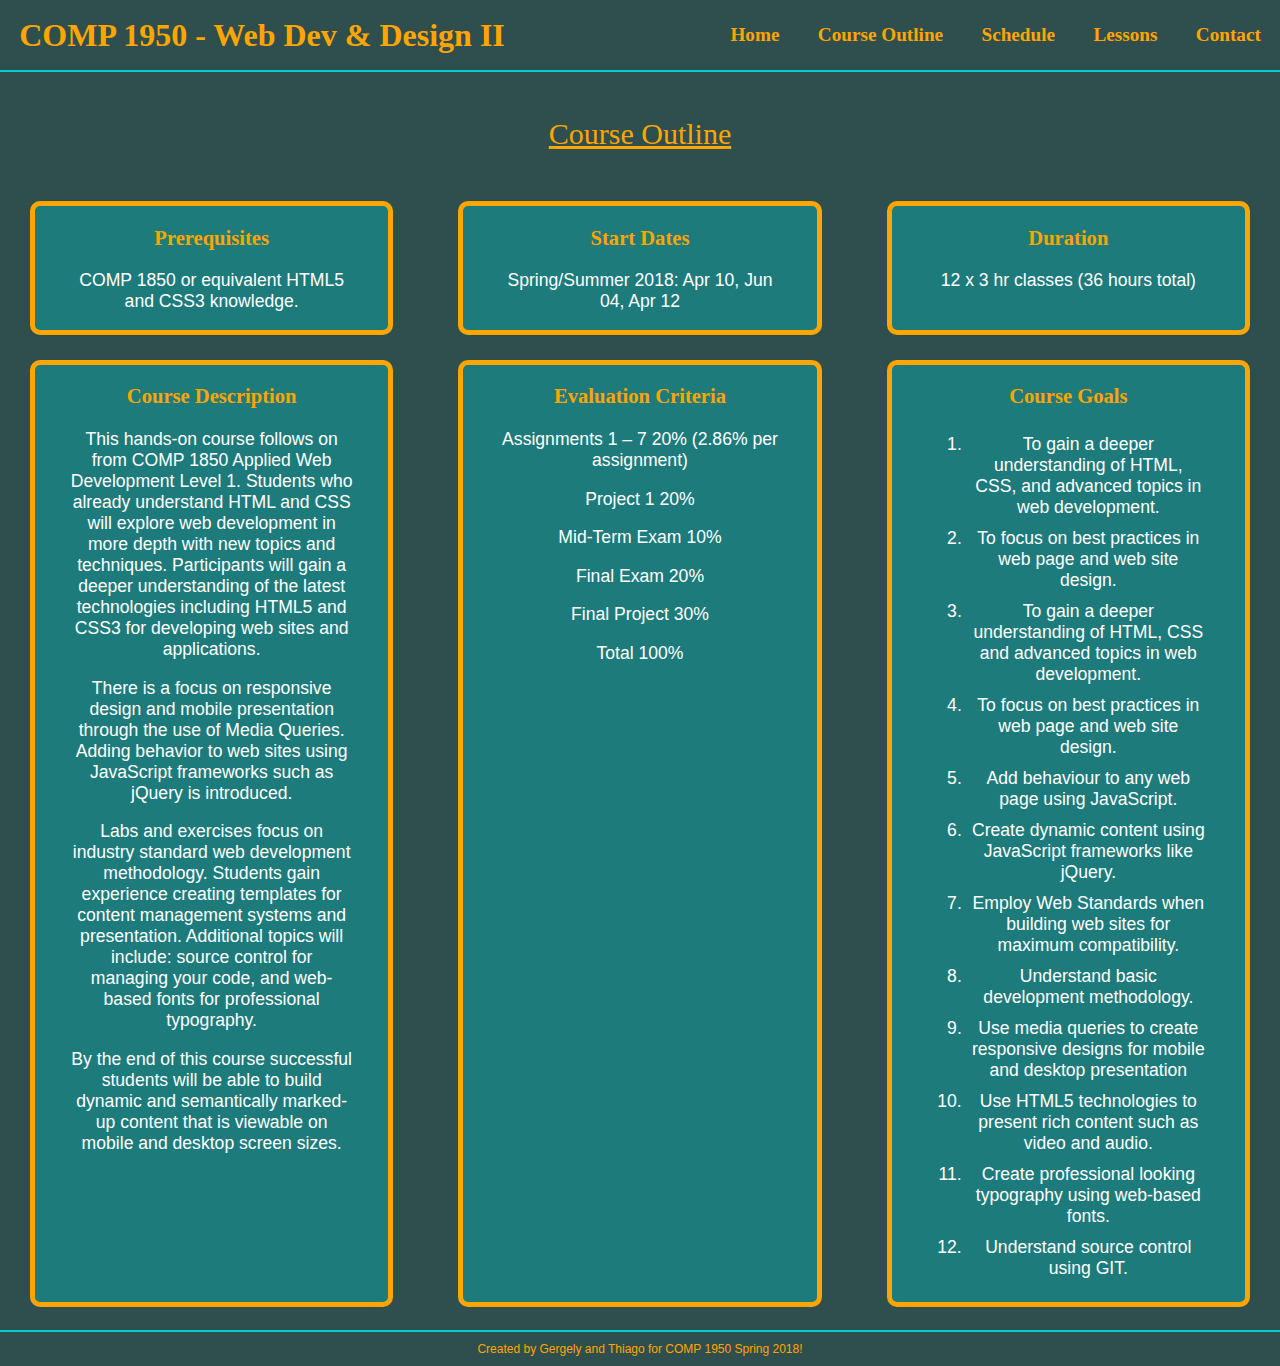
==== outline.html @ 50698bc3 "completed outline and schedule html pages" ====
<!DOCTYPE html>
<html lang="en">

<head>
    <meta charset="UTF-8">
    <meta name="viewport" content="width=device-width, initial-scale=1.0">
    <title>COMP 1950</title>
    <link rel="stylesheet" href="styles/normalize.css">
    <link rel="stylesheet" href="styles/styles.css">
</head>

<body>
    <header>
        <h1>COMP 1950 - Web Dev & Design II</h1>
        <button class="hamburger">
            <div class="hamburger-content">
                <span class="hamburger-icon" tabindex="-1">&#9776;</span>
                <span class="hamburger-text">Menu</span>
            </div>
        </button>
        <nav>
            <ul>
                <li><a href="index.html">Home</a></li>
                <li><a href="#0">Course Outline</a></li>
                <li><a href="schedule.html">Schedule</a></li>
                <li><a href="#0">Lessons</a></li>
                <li><a href="#0">Contact</a></li>
            </ul>
        </nav>
    </header>
    
    <main2>
            <div class="section-04">Course Outline</div>

			<div class="section-05">
                <h3>Prerequisites</h3>
                <p>COMP 1850 or equivalent HTML5 and CSS3 knowledge.</p>
            </div>

			<div class="section-06">
                <h3>Start Dates</h3>
                <p>Spring/Summer 2018:	Apr 10, Jun 04,	Apr 12</p>
            </div>
            
            <div class="section-07">
                <h3>Duration</h3>
                <p>12 x 3 hr classes (36 hours total)</p>
            </div>
            
            <div class="section-08">
                <h3>Course Description</h3>
			<p>This hands-on course follows on from COMP 1850 Applied Web Development Level 1. Students who already understand HTML and CSS will explore web development in more depth with new topics and techniques. Participants will gain a deeper understanding of the latest technologies including HTML5 and CSS3 for developing web sites and applications. 
                <p>There is a focus on responsive design and mobile presentation through the use of Media Queries. Adding behavior to web sites using JavaScript frameworks such as jQuery is introduced. </p>
                <p>Labs and exercises focus on industry standard web development methodology. Students gain experience creating templates for content management systems and presentation. Additional topics will include: source control for managing your code, and web-based fonts for professional typography.</p>
                <p>By the end of this course successful students will be able to build dynamic and semantically marked-up content that is viewable on mobile and desktop screen sizes. </p>
            </div>

            <div class="section-09">
                <h3>Course Goals</h3>
                <ol>
                    <li>To gain a deeper understanding of HTML, CSS, and advanced topics in web development.</li>
			<li>To focus on best practices in web page and web site design.</li>
			<li>To gain a deeper understanding of HTML, CSS and advanced topics in web development.</li>
			<li>To focus on best practices in web page and web site design.</li>
			<li>Add behaviour to any web page using JavaScript.</li>
			<li>Create dynamic content using JavaScript frameworks like jQuery.</li>
			<li>Employ Web Standards when building web sites for maximum compatibility.</li>
			<li>Understand basic development methodology.</li>
			<li>Use media queries to create responsive designs for mobile and desktop presentation</li>
			<li>Use HTML5 technologies to present rich content such as video and audio.</li>
			<li>Create professional looking typography using web-based fonts.</li>
			<li>Understand source control using GIT.</li>
                </ol>
            </div>
			 
            <div class="section-10">
                <h3>Evaluation Criteria</h3>
                <p>Assignments 1 – 7	20% (2.86% per assignment)</p>
                <p>Project 1		20%</p>
                <p>Mid-Term Exam		10%</p>
                <p>Final Exam		20%</p>
                <p>Final Project		30%</p>
                <p>Total			100%</p>
            </div>
    </main2>

    <footer>
        <p>Created by Gergely and Thiago for COMP 1950 Spring 2018!</p>
    </footer>
    <script src="scripts/menu.js"></script>
</body>

</html>
---- styles/styles.css ----
/* CSS Document */
/* advent-pro-regular - latin */
@font-face {
  font-family: 'Advent Pro';
  font-style: normal;
  font-weight: 400;
  src: url("../fonts/advent-pro-v7-latin-regular.eot");
  /* IE9 Compat Modes */
  src: local("Advent Pro Regular"), local("AdventPro-Regular"), url("../fonts/advent-pro-v7-latin-regular.eot?#iefix") format("embedded-opentype"), url("../fonts/advent-pro-v7-latin-regular.woff2") format("woff2"), url("../fonts/advent-pro-v7-latin-regular.woff") format("woff"), url("../fonts/advent-pro-v7-latin-regular.ttf") format("truetype"), url("../fonts/advent-pro-v7-latin-regular.svg#AdventPro") format("svg");
  /* Legacy iOS */ }
/* play-regular - latin */
@font-face {
  font-family: 'Play';
  font-style: normal;
  font-weight: 400;
  src: url("../fonts/play-v9-latin-regular.eot");
  /* IE9 Compat Modes */
  src: local("Play Regular"), local("Play-Regular"), url("../fonts/play-v9-latin-regular.eot?#iefix") format("embedded-opentype"), url("../fonts/play-v9-latin-regular.woff2") format("woff2"), url("../fonts/play-v9-latin-regular.woff") format("woff"), url("../fonts/play-v9-latin-regular.ttf") format("truetype"), url("../fonts/play-v9-latin-regular.svg#Play") format("svg");
  /* Legacy iOS */ }
header {
  color: orange;
  display: flex;
  justify-content: space-between;
  height: 70px;
  width: 100%;
  margin: 0;
  padding: 0; }
  header h1 {
    margin: 0;
    line-height: 70px;
    margin-left: 1.2rem;
    font-family: 'Play'; }

nav ul {
  display: flex;
  list-style-type: none;
  margin: 0;
  padding: 0; }
nav a {
  display: block;
  line-height: 70px;
  padding: 0 1.2rem;
  color: orange;
  font-size: 1.2em;
  text-decoration: none;
  font-family: 'Advent Pro';
  font-weight: bold; }
nav a:hover,
nav a:focus,
nav a:active {
  background-color: rgba(255, 255, 255, 0.15);
  outline: none; }

.hamburger {
  display: none; }

@media only screen and (min-width: 625px) and (max-width: 1095px) {
  .hamburger {
    display: block;
    border: none;
    background-color: transparent;
    padding: 0;
    margin: 0;
    width: 60px;
    height: 60px;
    display: flex;
    justify-content: center;
    align-items: center;
    cursor: pointer; }

  .hamburger-icon {
    color: white;
    line-height: 1;
    font-size: 2.4em; }

  .hamburger:focus,
  .hamburger-icon:focus {
    outline: none; }

  .hamburger:focus .hamburger-icon {
    outline: 5px solid #69c1db; }

  .hamburger-text {
    position: absolute;
    width: 1px;
    height: 1px;
    padding: 0;
    margin: -1px;
    overflow: hidden;
    clip: rect(0, 0, 0, 0);
    border: 0; }

  header {
    flex-wrap: wrap;
    align-items: center;
    height: auto;
    text-align: center; }

  nav {
    height: 0;
    overflow: hidden;
    width: 100%;
    transition: height 0.3s ease; }

  nav ul {
    display: block; }

  nav a {
    line-height: 40px;
    border-bottom: 1px solid black;
    border-top: 1px solid #afafaf; }

  nav li:last-child a {
    border-bottom: 1px solid #afafaf; }

  nav a {
    padding: 0 0.5rem; }

  .show nav {
    height: 211px; } }
@media only screen and (min-width: 415px) and (max-width: 625px) {
  .hamburger {
    display: block;
    border: none;
    background-color: transparent;
    padding: 0;
    margin: 0;
    width: 60px;
    height: 60px;
    display: flex;
    justify-content: center;
    align-items: center;
    cursor: pointer; }

  .hamburger-icon {
    color: white;
    line-height: 1;
    font-size: 2.4em; }

  .hamburger:focus,
  .hamburger-icon:focus {
    outline: none; }

  .hamburger:focus .hamburger-icon {
    outline: 5px solid #69c1db; }

  .hamburger-text {
    position: absolute;
    width: 1px;
    height: 1px;
    padding: 0;
    margin: -1px;
    overflow: hidden;
    clip: rect(0, 0, 0, 0);
    border: 0; }

  header {
    flex-wrap: wrap;
    align-items: center;
    height: auto;
    text-align: center; }

  nav {
    height: 0;
    overflow: hidden;
    width: 100%;
    transition: height 0.3s ease; }

  nav ul {
    display: block; }

  nav a {
    line-height: 40px;
    border-bottom: 1px solid black;
    border-top: 1px solid #afafaf; }

  nav li:last-child a {
    border-bottom: 1px solid #afafaf; }

  header h1 {
    font-size: 20px;
    line-height: 50px; }
  header .hamburger {
    height: 50px; }
  header nav a {
    line-height: 30px;
    font-size: 15px; }

  .show nav {
    height: 159px; } }
@media only screen and (max-width: 415px) {
  .hamburger {
    display: block;
    border: none;
    background-color: transparent;
    padding: 0;
    margin: 0;
    width: 60px;
    height: 60px;
    display: flex;
    justify-content: center;
    align-items: center;
    cursor: pointer; }

  .hamburger-icon {
    color: white;
    line-height: 1;
    font-size: 2.4em; }

  .hamburger:focus,
  .hamburger-icon:focus {
    outline: none; }

  .hamburger:focus .hamburger-icon {
    outline: 5px solid #69c1db; }

  .hamburger-text {
    position: absolute;
    width: 1px;
    height: 1px;
    padding: 0;
    margin: -1px;
    overflow: hidden;
    clip: rect(0, 0, 0, 0);
    border: 0; }

  header {
    flex-wrap: wrap;
    align-items: center;
    height: auto;
    text-align: center; }

  nav {
    height: 0;
    overflow: hidden;
    width: 100%;
    transition: height 0.3s ease; }

  nav ul {
    display: block; }

  nav a {
    line-height: 40px;
    border-bottom: 1px solid black;
    border-top: 1px solid #afafaf; }

  nav li:last-child a {
    border-bottom: 1px solid #afafaf; }

  header h1 {
    font-size: 15px;
    line-height: 35px;
    margin-left: 0.5rem; }
  header .hamburger {
    height: 35px; }
  header nav a {
    line-height: 25px;
    font-size: 12px; }

  .show nav {
    height: 134px; } }
body {
  margin: 0;
  padding: 0;
  width: 100%;
  background-color: darkslategrey;
  font-family: Arial, Helvetica, sans-serif; }
  body .section-11 {
    color: orange;
    font-family: 'Play';
    text-align: center;
    text-decoration: underline;
    font-size: 30px;
    padding: 35px;
    border-top: 2px solid darkturquoise; }

.centerfold img {
  width: 100%; }

main {
  display: grid;
  grid-template-columns: repeat(3, 1fr);
  grid-row: auto;
  grid-gap: 5px;
  text-align: center; }
  main h2 {
    color: orange;
    font-family: 'Play';
    text-decoration: underline; }
  main a {
    color: orange;
    font-weight: bold; }
  main .section-01 {
    grid-column: 1 / 2;
    padding-left: 35px;
    padding-right: 35px;
    font-size: 1.1em;
    color: white;
    margin-left: 50px; }
  main .section-02 {
    grid-column: 2 / 3;
    padding-left: 35px;
    padding-right: 35px;
    font-size: 1.1em;
    color: white; }
  main .section-03 {
    grid-column: 3 / 4;
    padding-left: 35px;
    padding-right: 35px;
    font-size: 1.1em;
    color: white;
    margin-right: 50px; }

main2 {
  display: grid;
  grid-template-columns: repeat(3, 1fr);
  grid-row: auto;
  grid-gap: 5px;
  text-align: center; }
  main2 h3 {
    color: orange;
    font-family: 'Play'; }
  main2 .section-04 {
    grid-column: 1 / 4;
    grid-row: 1 / 2;
    padding-left: 35px;
    padding-right: 35px;
    font-size: 1.1em;
    font-family: 'Play';
    font-size: 30px;
    padding: 45px;
    border-top: 2px solid darkturquoise;
    color: orange;
    text-decoration: underline; }
  main2 .section-05 {
    grid-column: 1 / 2;
    grid-row: 2 / 3;
    padding-left: 35px;
    padding-right: 35px;
    font-size: 1.1em;
    color: white;
    border: 5px solid orange;
    border-radius: 10px;
    background-color: rgba(0, 206, 209, 0.35);
    margin-left: 30px;
    margin-right: 30px; }
  main2 .section-06 {
    grid-column: 2 / 3;
    grid-row: 2 / 3;
    padding-left: 35px;
    padding-right: 35px;
    font-size: 1.1em;
    color: white;
    border: 5px solid orange;
    border-radius: 10px;
    background-color: rgba(0, 206, 209, 0.35);
    margin-left: 30px;
    margin-right: 30px; }
  main2 .section-07 {
    grid-column: 3 / 4;
    grid-row: 2 / 3;
    padding-left: 35px;
    padding-right: 35px;
    font-size: 1.1em;
    color: white;
    border: 5px solid orange;
    border-radius: 10px;
    background-color: rgba(0, 206, 209, 0.35);
    margin-left: 30px;
    margin-right: 30px; }
  main2 .section-08 {
    grid-column: 1 / 2;
    grid-row: 3 / 4;
    padding-left: 35px;
    padding-right: 35px;
    font-size: 1.1em;
    color: white;
    border: 5px solid orange;
    border-radius: 10px;
    background-color: rgba(0, 206, 209, 0.35);
    margin-left: 30px;
    margin-right: 30px;
    margin-top: 20px; }
  main2 .section-09 {
    grid-column: 3 / 4;
    grid-row: 3 / 4;
    padding-left: 35px;
    padding-right: 35px;
    font-size: 1.1em;
    color: white;
    border: 5px solid orange;
    border-radius: 10px;
    background-color: rgba(0, 206, 209, 0.35);
    margin-left: 30px;
    margin-right: 30px;
    margin-top: 20px; }
    main2 .section-09 li {
      padding: 5px; }
  main2 .section-10 {
    grid-column: 2 / 3;
    grid-row: 3 / 4;
    padding-left: 35px;
    padding-right: 35px;
    font-size: 1.1em;
    color: white;
    border: 5px solid orange;
    border-radius: 10px;
    background-color: rgba(0, 206, 209, 0.35);
    margin-left: 30px;
    margin-right: 30px;
    margin-top: 20px; }

main3 {
  display: grid;
  grid-template-columns: repeat(4, 1fr);
  grid-template-rows: auto;
  grid-gap: 20px; }
  main3 h3 {
    color: orange;
    text-align: center; }
  main3 .section-12 {
    color: white;
    border: 5px solid orange;
    border-radius: 10px;
    background-color: rgba(0, 206, 209, 0.35);
    margin-left: 10px;
    grid-column: 1 / 2;
    grid-row: 1 / 2; }
  main3 .section-13 {
    color: white;
    border: 5px solid orange;
    border-radius: 10px;
    background-color: rgba(0, 206, 209, 0.35);
    grid-column: 2 / 3;
    grid-row: 1 / 2; }
  main3 .section-14 {
    color: white;
    border: 5px solid orange;
    border-radius: 10px;
    background-color: rgba(0, 206, 209, 0.35);
    grid-column: 3 / 4;
    grid-row: 1 / 2; }
  main3 .section-15 {
    color: white;
    border: 5px solid orange;
    border-radius: 10px;
    background-color: rgba(0, 206, 209, 0.35);
    margin-right: 10px;
    grid-column: 4 / 5;
    grid-row: 1 / 2; }
  main3 .section-16 {
    color: white;
    border: 5px solid orange;
    border-radius: 10px;
    background-color: rgba(0, 206, 209, 0.35);
    margin-left: 10px;
    grid-column: 1 / 2;
    grid-row: 2 / 3; }
  main3 .section-17 {
    color: white;
    border: 5px solid orange;
    border-radius: 10px;
    background-color: rgba(0, 206, 209, 0.35);
    grid-column: 2 / 3;
    grid-row: 2 / 3; }
  main3 .section-18 {
    color: white;
    border: 5px solid orange;
    border-radius: 10px;
    background-color: rgba(0, 206, 209, 0.35);
    grid-column: 3 / 4;
    grid-row: 2 / 3; }
  main3 .section-19 {
    color: white;
    border: 5px solid orange;
    border-radius: 10px;
    background-color: rgba(0, 206, 209, 0.35);
    margin-right: 10px;
    grid-column: 4 / 5;
    grid-row: 2 / 3; }
  main3 .section-20 {
    color: white;
    border: 5px solid orange;
    border-radius: 10px;
    background-color: rgba(0, 206, 209, 0.35);
    margin-left: 10px;
    grid-column: 1 / 2;
    grid-row: 3 / 4; }
  main3 .section-21 {
    color: white;
    border: 5px solid orange;
    border-radius: 10px;
    background-color: rgba(0, 206, 209, 0.35);
    grid-column: 2 / 3;
    grid-row: 3 / 4; }
  main3 .section-22 {
    color: white;
    border: 5px solid orange;
    border-radius: 10px;
    background-color: rgba(0, 206, 209, 0.35);
    grid-column: 3 / 4;
    grid-row: 3 / 4; }
  main3 .section-23 {
    color: white;
    border: 5px solid orange;
    border-radius: 10px;
    background-color: rgba(0, 206, 209, 0.35);
    margin-right: 10px;
    grid-column: 4 / 5;
    grid-row: 3 / 4; }

footer p {
  margin: 10px 0 10px 0;
  font-size: 12px;
  color: orange;
  text-align: center; }

footer {
  border-top: 2px solid darkturquoise; }

@media only screen and (min-width: 800px) and (max-width: 1095px) {
  main .section-01 {
    margin-left: 10px;
    padding-left: 15px;
    padding-right: 15px; }
  main .section-02 {
    padding-left: 15px;
    padding-right: 15px; }
  main .section-03 {
    margin-right: 10px;
    padding-left: 15px;
    padding-right: 15px; }

  main2 .section-04 {
    padding: 35px; }
  main2 .section-05 {
    padding-left: 15px;
    padding-right: 15px;
    margin-left: 10px;
    margin-right: 10px; }
  main2 .section-06 {
    padding-left: 15px;
    padding-right: 15px;
    margin-left: 10px;
    margin-right: 10px; }
  main2 .section-07 {
    padding-left: 15px;
    padding-right: 15px;
    margin-left: 10px;
    margin-right: 10px; }
  main2 .section-08 {
    padding-left: 15px;
    padding-right: 15px;
    margin-left: 10px;
    margin-right: 10px; }
  main2 .section-09 {
    padding-left: 15px;
    padding-right: 15px;
    margin-left: 10px;
    margin-right: 10px; }
  main2 .section-10 {
    padding-left: 15px;
    padding-right: 15px;
    margin-left: 10px;
    margin-right: 10px; } }
@media only screen and (min-width: 625px) and (max-width: 800px) {
  main {
    grid-template-columns: .1fr 1fr .1fr;
    grid-row: auto;
    grid-gap: 5px; }
    main h2 {
      font-size: 18px; }
    main h3 {
      font-size: 18px; }
    main p, main li {
      font-size: 15px; }
    main .section-01 {
      grid-column: 2 / 3;
      grid-row: 1;
      margin-left: 0; }
    main .section-02 {
      grid-column: 2 / 3;
      grid-row: 2; }
    main .section-03 {
      grid-column: 2 / 3;
      grid-row: 3;
      margin-right: 0; }
    main .section-04 {
      ggrid-column: 2 / 3;
      grid-row: 1;
      padding: 20px; }
    main .section-05 {
      grid-column: 2 / 3;
      grid-row: 2;
      padding: 10px;
      margin: 10px; }
    main .section-06 {
      grid-column: 2 / 3;
      grid-row: 3;
      padding: 10px;
      margin: 10px; }
    main .section-07 {
      grid-column: 2 / 3;
      grid-row: 4;
      padding: 10px;
      margin: 10px; }
    main .section-10 {
      grid-column: 2 / 3;
      grid-row: 5;
      padding: 10px;
      margin: 10px; }
    main .section-08 {
      grid-column: 2 / 3;
      grid-row: 6;
      padding: 10px;
      margin: 10px; }
    main .section-09 {
      grid-column: 2 / 3;
      grid-row: 7;
      padding: 10px;
      margin: 10px; }
    main .section-12 {
      color: white;
      border: 5px solid orange;
      border-radius: 10px;
      background-color: rgba(0, 206, 209, 0.35);
      margin-left: 10px;
      margin-right: 10px;
      grid-column: 2 / 3;
      grid-row: 1 / 2; }
    main .section-13 {
      color: white;
      border: 5px solid orange;
      border-radius: 10px;
      background-color: rgba(0, 206, 209, 0.35);
      margin-left: 10px;
      margin-right: 10px;
      grid-column: 2 / 3;
      grid-row: 2 / 3; }
    main .section-14 {
      color: white;
      border: 5px solid orange;
      border-radius: 10px;
      background-color: rgba(0, 206, 209, 0.35);
      margin-left: 10px;
      margin-right: 10px;
      grid-column: 2 / 3;
      grid-row: 3 / 4; }
    main .section-15 {
      color: white;
      border: 5px solid orange;
      border-radius: 10px;
      background-color: rgba(0, 206, 209, 0.35);
      margin-left: 10px;
      margin-right: 10px;
      grid-column: 2 / 3;
      grid-row: 4 / 5; }
    main .section-16 {
      color: white;
      border: 5px solid orange;
      border-radius: 10px;
      background-color: rgba(0, 206, 209, 0.35);
      margin-left: 10px;
      margin-right: 10px;
      grid-column: 2 / 3;
      grid-row: 5 / 6; }
    main .section-17 {
      color: white;
      border: 5px solid orange;
      border-radius: 10px;
      background-color: rgba(0, 206, 209, 0.35);
      margin-left: 10px;
      margin-right: 10px;
      grid-column: 2 / 3;
      grid-row: 6 / 7; }
    main .section-18 {
      color: white;
      border: 5px solid orange;
      border-radius: 10px;
      background-color: rgba(0, 206, 209, 0.35);
      margin-left: 10px;
      margin-right: 10px;
      grid-column: 2 / 3;
      grid-row: 7 / 8; }
    main .section-19 {
      color: white;
      border: 5px solid orange;
      border-radius: 10px;
      background-color: rgba(0, 206, 209, 0.35);
      margin-left: 10px;
      margin-right: 10px;
      grid-column: 2 / 3;
      grid-row: 8 / 9; }
    main .section-20 {
      color: white;
      border: 5px solid orange;
      border-radius: 10px;
      background-color: rgba(0, 206, 209, 0.35);
      margin-left: 10px;
      margin-right: 10px;
      grid-column: 2 / 3;
      grid-row: 9 / 10; }
    main .section-21 {
      color: white;
      border: 5px solid orange;
      border-radius: 10px;
      background-color: rgba(0, 206, 209, 0.35);
      margin-left: 10px;
      margin-right: 10px;
      grid-column: 2 / 3;
      grid-row: 10 / 11; }
    main .section-22 {
      color: white;
      border: 5px solid orange;
      border-radius: 10px;
      background-color: rgba(0, 206, 209, 0.35);
      margin-left: 10px;
      margin-right: 10px;
      grid-column: 2 / 3;
      grid-row: 11 / 12; }
    main .section-23 {
      color: white;
      border: 5px solid orange;
      border-radius: 10px;
      background-color: rgba(0, 206, 209, 0.35);
      margin-left: 10px;
      margin-right: 10px;
      grid-column: 2 / 3;
      grid-row: 12 / 13; }

  main2 {
    grid-template-columns: .50fr .50fr;
    grid-row: auto;
    grid-gap: 5px;
    margin-left: 5px;
    margin-right: 5px; }
    main2 .section-04 {
      grid-column: 1 / 3;
      grid-row: 1 / 2;
      padding: 20px; }
    main2 .section-05 {
      grid-column: 1 / 2;
      grid-row: 2 / 3;
      padding: 5px;
      margin: 5px; }
    main2 .section-06 {
      grid-column: 2 / 3;
      grid-row: 2 / 3;
      padding: 5px;
      margin: 5px; }
    main2 .section-07 {
      grid-column: 1 / 2;
      grid-row: 3 / 4;
      padding: 5px;
      margin: 5px; }
    main2 .section-10 {
      grid-column: 2 / 3;
      grid-row: 3 / 4;
      padding: 5px;
      margin: 5px; }
    main2 .section-08 {
      grid-column: 1 / 2;
      grid-row: 4 / 5;
      padding: 5px;
      margin: 5px; }
    main2 .section-09 {
      grid-column: 2 / 3;
      grid-row: 4 / 5;
      padding: 5px;
      margin: 5px; }
    main2 .section-12 {
      color: white;
      border: 5px solid orange;
      border-radius: 10px;
      background-color: rgba(0, 206, 209, 0.35);
      margin-left: 5px;
      grid-column: 1 / 2;
      grid-row: 1 / 2; }
    main2 .section-13 {
      color: white;
      border: 5px solid orange;
      border-radius: 10px;
      background-color: rgba(0, 206, 209, 0.35);
      margin-right: 5px;
      grid-column: 2 / 3;
      grid-row: 1 / 2; }
    main2 .section-14 {
      color: white;
      border: 5px solid orange;
      border-radius: 10px;
      background-color: rgba(0, 206, 209, 0.35);
      grid-column: 1 / 2;
      grid-row: 2 / 3;
      margin-right: 0px;
      margin-left: 5px; }
    main2 .section-15 {
      color: white;
      border: 5px solid orange;
      border-radius: 10px;
      background-color: rgba(0, 206, 209, 0.35);
      margin-left: 0px;
      margin-right: 5px;
      grid-column: 2 / 3;
      grid-row: 2 / 3; }
    main2 .section-16 {
      color: white;
      border: 5px solid orange;
      border-radius: 10px;
      background-color: rgba(0, 206, 209, 0.35);
      margin-left: 5px;
      grid-column: 1 / 2;
      grid-row: 3 / 4; }
    main2 .section-17 {
      color: white;
      border: 5px solid orange;
      border-radius: 10px;
      background-color: rgba(0, 206, 209, 0.35);
      margin-right: 5px;
      grid-column: 2 / 3;
      grid-row: 3 / 4; }
    main2 .section-18 {
      color: white;
      border: 5px solid orange;
      border-radius: 10px;
      background-color: rgba(0, 206, 209, 0.35);
      margin-left: 5px;
      grid-column: 1 / 2;
      grid-row: 4 / 5; }
    main2 .section-19 {
      color: white;
      border: 5px solid orange;
      border-radius: 10px;
      background-color: rgba(0, 206, 209, 0.35);
      margin-right: 5px;
      grid-column: 2 / 3;
      grid-row: 4 / 5; }
    main2 .section-20 {
      color: white;
      border: 5px solid orange;
      border-radius: 10px;
      background-color: rgba(0, 206, 209, 0.35);
      margin-right: 0px;
      margin-left: 5px;
      grid-column: 1 / 2;
      grid-row: 5 / 6; }
    main2 .section-21 {
      color: white;
      border: 5px solid orange;
      border-radius: 10px;
      background-color: rgba(0, 206, 209, 0.35);
      margin-left: 0px;
      margin-right: 5px;
      grid-column: 2 / 3;
      grid-row: 5 / 6; }
    main2 .section-22 {
      color: white;
      border: 5px solid orange;
      border-radius: 10px;
      background-color: rgba(0, 206, 209, 0.35);
      margin-left: 5px;
      grid-column: 1 / 2;
      grid-row: 6 / 7; }
    main2 .section-23 {
      color: white;
      border: 5px solid orange;
      border-radius: 10px;
      background-color: rgba(0, 206, 209, 0.35);
      margin-right: 5px;
      grid-column: 2 / 3;
      grid-row: 6 / 7; } }
@media only screen and (min-width: 625px) and (max-width: 1095px) {
  main3 {
    display: grid;
    grid-template-columns: repeat(3, 1fr);
    grid-template-rows: auto;
    grid-gap: 15px; }
    main3 .section-12 {
      color: white;
      border: 5px solid orange;
      border-radius: 10px;
      background-color: rgba(0, 206, 209, 0.35);
      margin-left: 10px;
      grid-column: 1 / 2;
      grid-row: 1 / 2; }
    main3 .section-13 {
      color: white;
      border: 5px solid orange;
      border-radius: 10px;
      background-color: rgba(0, 206, 209, 0.35);
      grid-column: 2 / 3;
      grid-row: 1 / 2; }
    main3 .section-14 {
      color: white;
      border: 5px solid orange;
      border-radius: 10px;
      background-color: rgba(0, 206, 209, 0.35);
      grid-column: 3 / 4;
      grid-row: 1 / 2;
      margin-right: 10px; }
    main3 .section-15 {
      color: white;
      border: 5px solid orange;
      border-radius: 10px;
      background-color: rgba(0, 206, 209, 0.35);
      margin-left: 10px;
      margin-right: 0px;
      grid-column: 1 / 2;
      grid-row: 2 / 3; }
    main3 .section-16 {
      color: white;
      border: 5px solid orange;
      border-radius: 10px;
      background-color: rgba(0, 206, 209, 0.35);
      margin-left: 0px;
      grid-column: 2 / 3;
      grid-row: 2 / 3; }
    main3 .section-17 {
      color: white;
      border: 5px solid orange;
      border-radius: 10px;
      background-color: rgba(0, 206, 209, 0.35);
      margin-right: 10px;
      grid-column: 3 / 4;
      grid-row: 2 / 3; }
    main3 .section-18 {
      color: white;
      border: 5px solid orange;
      border-radius: 10px;
      background-color: rgba(0, 206, 209, 0.35);
      margin-left: 10px;
      grid-column: 1 / 2;
      grid-row: 3 / 4; }
    main3 .section-19 {
      color: white;
      border: 5px solid orange;
      border-radius: 10px;
      background-color: rgba(0, 206, 209, 0.35);
      margin-right: 0px;
      grid-column: 2 / 3;
      grid-row: 3 / 4; }
    main3 .section-20 {
      color: white;
      border: 5px solid orange;
      border-radius: 10px;
      background-color: rgba(0, 206, 209, 0.35);
      margin-right: 10px;
      margin-left: 0px;
      grid-column: 3 / 4;
      grid-row: 3 / 4; }
    main3 .section-21 {
      color: white;
      border: 5px solid orange;
      border-radius: 10px;
      background-color: rgba(0, 206, 209, 0.35);
      margin-left: 10px;
      grid-column: 1 / 2;
      grid-row: 4 / 5; }
    main3 .section-22 {
      color: white;
      border: 5px solid orange;
      border-radius: 10px;
      background-color: rgba(0, 206, 209, 0.35);
      grid-column: 2 / 3;
      grid-row: 4 / 5; }
    main3 .section-23 {
      color: white;
      border: 5px solid orange;
      border-radius: 10px;
      background-color: rgba(0, 206, 209, 0.35);
      margin-right: 10px;
      grid-column: 3 / 4;
      grid-row: 4 / 5; } }
@media only screen and (min-width: 415px) and (max-width: 625px) {
  main {
    grid-template-columns: .1fr 1fr .1fr;
    grid-row: auto;
    grid-gap: 5px; }
    main h2 {
      font-size: 18px; }
    main h3 {
      font-size: 18px; }
    main p, main li {
      font-size: 15px; }
    main .section-01 {
      grid-column: 2 / 3;
      grid-row: 1;
      margin-left: 0; }
    main .section-02 {
      grid-column: 2 / 3;
      grid-row: 2; }
    main .section-03 {
      grid-column: 2 / 3;
      grid-row: 3;
      margin-right: 0; }
    main .section-04 {
      ggrid-column: 2 / 3;
      grid-row: 1;
      padding: 20px; }
    main .section-05 {
      grid-column: 2 / 3;
      grid-row: 2;
      padding: 10px;
      margin: 10px; }
    main .section-06 {
      grid-column: 2 / 3;
      grid-row: 3;
      padding: 10px;
      margin: 10px; }
    main .section-07 {
      grid-column: 2 / 3;
      grid-row: 4;
      padding: 10px;
      margin: 10px; }
    main .section-10 {
      grid-column: 2 / 3;
      grid-row: 5;
      padding: 10px;
      margin: 10px; }
    main .section-08 {
      grid-column: 2 / 3;
      grid-row: 6;
      padding: 10px;
      margin: 10px; }
    main .section-09 {
      grid-column: 2 / 3;
      grid-row: 7;
      padding: 10px;
      margin: 10px; }
    main .section-12 {
      color: white;
      border: 5px solid orange;
      border-radius: 10px;
      background-color: rgba(0, 206, 209, 0.35);
      margin-left: 10px;
      margin-right: 10px;
      grid-column: 2 / 3;
      grid-row: 1 / 2; }
    main .section-13 {
      color: white;
      border: 5px solid orange;
      border-radius: 10px;
      background-color: rgba(0, 206, 209, 0.35);
      margin-left: 10px;
      margin-right: 10px;
      grid-column: 2 / 3;
      grid-row: 2 / 3; }
    main .section-14 {
      color: white;
      border: 5px solid orange;
      border-radius: 10px;
      background-color: rgba(0, 206, 209, 0.35);
      margin-left: 10px;
      margin-right: 10px;
      grid-column: 2 / 3;
      grid-row: 3 / 4; }
    main .section-15 {
      color: white;
      border: 5px solid orange;
      border-radius: 10px;
      background-color: rgba(0, 206, 209, 0.35);
      margin-left: 10px;
      margin-right: 10px;
      grid-column: 2 / 3;
      grid-row: 4 / 5; }
    main .section-16 {
      color: white;
      border: 5px solid orange;
      border-radius: 10px;
      background-color: rgba(0, 206, 209, 0.35);
      margin-left: 10px;
      margin-right: 10px;
      grid-column: 2 / 3;
      grid-row: 5 / 6; }
    main .section-17 {
      color: white;
      border: 5px solid orange;
      border-radius: 10px;
      background-color: rgba(0, 206, 209, 0.35);
      margin-left: 10px;
      margin-right: 10px;
      grid-column: 2 / 3;
      grid-row: 6 / 7; }
    main .section-18 {
      color: white;
      border: 5px solid orange;
      border-radius: 10px;
      background-color: rgba(0, 206, 209, 0.35);
      margin-left: 10px;
      margin-right: 10px;
      grid-column: 2 / 3;
      grid-row: 7 / 8; }
    main .section-19 {
      color: white;
      border: 5px solid orange;
      border-radius: 10px;
      background-color: rgba(0, 206, 209, 0.35);
      margin-left: 10px;
      margin-right: 10px;
      grid-column: 2 / 3;
      grid-row: 8 / 9; }
    main .section-20 {
      color: white;
      border: 5px solid orange;
      border-radius: 10px;
      background-color: rgba(0, 206, 209, 0.35);
      margin-left: 10px;
      margin-right: 10px;
      grid-column: 2 / 3;
      grid-row: 9 / 10; }
    main .section-21 {
      color: white;
      border: 5px solid orange;
      border-radius: 10px;
      background-color: rgba(0, 206, 209, 0.35);
      margin-left: 10px;
      margin-right: 10px;
      grid-column: 2 / 3;
      grid-row: 10 / 11; }
    main .section-22 {
      color: white;
      border: 5px solid orange;
      border-radius: 10px;
      background-color: rgba(0, 206, 209, 0.35);
      margin-left: 10px;
      margin-right: 10px;
      grid-column: 2 / 3;
      grid-row: 11 / 12; }
    main .section-23 {
      color: white;
      border: 5px solid orange;
      border-radius: 10px;
      background-color: rgba(0, 206, 209, 0.35);
      margin-left: 10px;
      margin-right: 10px;
      grid-column: 2 / 3;
      grid-row: 12 / 13; }

  main2 {
    grid-template-columns: .1fr 1fr .1fr;
    grid-row: auto;
    grid-gap: 5px; }
    main2 h2 {
      font-size: 18px; }
    main2 h3 {
      font-size: 18px; }
    main2 p, main2 li {
      font-size: 15px; }
    main2 .section-01 {
      grid-column: 2 / 3;
      grid-row: 1;
      margin-left: 0; }
    main2 .section-02 {
      grid-column: 2 / 3;
      grid-row: 2; }
    main2 .section-03 {
      grid-column: 2 / 3;
      grid-row: 3;
      margin-right: 0; }
    main2 .section-04 {
      ggrid-column: 2 / 3;
      grid-row: 1;
      padding: 20px; }
    main2 .section-05 {
      grid-column: 2 / 3;
      grid-row: 2;
      padding: 10px;
      margin: 10px; }
    main2 .section-06 {
      grid-column: 2 / 3;
      grid-row: 3;
      padding: 10px;
      margin: 10px; }
    main2 .section-07 {
      grid-column: 2 / 3;
      grid-row: 4;
      padding: 10px;
      margin: 10px; }
    main2 .section-10 {
      grid-column: 2 / 3;
      grid-row: 5;
      padding: 10px;
      margin: 10px; }
    main2 .section-08 {
      grid-column: 2 / 3;
      grid-row: 6;
      padding: 10px;
      margin: 10px; }
    main2 .section-09 {
      grid-column: 2 / 3;
      grid-row: 7;
      padding: 10px;
      margin: 10px; }
    main2 .section-12 {
      color: white;
      border: 5px solid orange;
      border-radius: 10px;
      background-color: rgba(0, 206, 209, 0.35);
      margin-left: 10px;
      margin-right: 10px;
      grid-column: 2 / 3;
      grid-row: 1 / 2; }
    main2 .section-13 {
      color: white;
      border: 5px solid orange;
      border-radius: 10px;
      background-color: rgba(0, 206, 209, 0.35);
      margin-left: 10px;
      margin-right: 10px;
      grid-column: 2 / 3;
      grid-row: 2 / 3; }
    main2 .section-14 {
      color: white;
      border: 5px solid orange;
      border-radius: 10px;
      background-color: rgba(0, 206, 209, 0.35);
      margin-left: 10px;
      margin-right: 10px;
      grid-column: 2 / 3;
      grid-row: 3 / 4; }
    main2 .section-15 {
      color: white;
      border: 5px solid orange;
      border-radius: 10px;
      background-color: rgba(0, 206, 209, 0.35);
      margin-left: 10px;
      margin-right: 10px;
      grid-column: 2 / 3;
      grid-row: 4 / 5; }
    main2 .section-16 {
      color: white;
      border: 5px solid orange;
      border-radius: 10px;
      background-color: rgba(0, 206, 209, 0.35);
      margin-left: 10px;
      margin-right: 10px;
      grid-column: 2 / 3;
      grid-row: 5 / 6; }
    main2 .section-17 {
      color: white;
      border: 5px solid orange;
      border-radius: 10px;
      background-color: rgba(0, 206, 209, 0.35);
      margin-left: 10px;
      margin-right: 10px;
      grid-column: 2 / 3;
      grid-row: 6 / 7; }
    main2 .section-18 {
      color: white;
      border: 5px solid orange;
      border-radius: 10px;
      background-color: rgba(0, 206, 209, 0.35);
      margin-left: 10px;
      margin-right: 10px;
      grid-column: 2 / 3;
      grid-row: 7 / 8; }
    main2 .section-19 {
      color: white;
      border: 5px solid orange;
      border-radius: 10px;
      background-color: rgba(0, 206, 209, 0.35);
      margin-left: 10px;
      margin-right: 10px;
      grid-column: 2 / 3;
      grid-row: 8 / 9; }
    main2 .section-20 {
      color: white;
      border: 5px solid orange;
      border-radius: 10px;
      background-color: rgba(0, 206, 209, 0.35);
      margin-left: 10px;
      margin-right: 10px;
      grid-column: 2 / 3;
      grid-row: 9 / 10; }
    main2 .section-21 {
      color: white;
      border: 5px solid orange;
      border-radius: 10px;
      background-color: rgba(0, 206, 209, 0.35);
      margin-left: 10px;
      margin-right: 10px;
      grid-column: 2 / 3;
      grid-row: 10 / 11; }
    main2 .section-22 {
      color: white;
      border: 5px solid orange;
      border-radius: 10px;
      background-color: rgba(0, 206, 209, 0.35);
      margin-left: 10px;
      margin-right: 10px;
      grid-column: 2 / 3;
      grid-row: 11 / 12; }
    main2 .section-23 {
      color: white;
      border: 5px solid orange;
      border-radius: 10px;
      background-color: rgba(0, 206, 209, 0.35);
      margin-left: 10px;
      margin-right: 10px;
      grid-column: 2 / 3;
      grid-row: 12 / 13; }

  main3 {
    grid-template-columns: repeat(2, 1fr);
    grid-row: auto;
    grid-gap: 10px;
    margin-left: 5px;
    margin-right: 5px; }
    main3 .section-04 {
      grid-column: 1 / 3;
      grid-row: 1 / 2;
      padding: 20px; }
    main3 .section-05 {
      grid-column: 1 / 2;
      grid-row: 2 / 3;
      padding: 5px;
      margin: 5px; }
    main3 .section-06 {
      grid-column: 2 / 3;
      grid-row: 2 / 3;
      padding: 5px;
      margin: 5px; }
    main3 .section-07 {
      grid-column: 1 / 2;
      grid-row: 3 / 4;
      padding: 5px;
      margin: 5px; }
    main3 .section-10 {
      grid-column: 2 / 3;
      grid-row: 3 / 4;
      padding: 5px;
      margin: 5px; }
    main3 .section-08 {
      grid-column: 1 / 2;
      grid-row: 4 / 5;
      padding: 5px;
      margin: 5px; }
    main3 .section-09 {
      grid-column: 2 / 3;
      grid-row: 4 / 5;
      padding: 5px;
      margin: 5px; }
    main3 .section-12 {
      color: white;
      border: 5px solid orange;
      border-radius: 10px;
      background-color: rgba(0, 206, 209, 0.35);
      margin-left: 5px;
      grid-column: 1 / 2;
      grid-row: 1 / 2; }
    main3 .section-13 {
      color: white;
      border: 5px solid orange;
      border-radius: 10px;
      background-color: rgba(0, 206, 209, 0.35);
      margin-right: 5px;
      grid-column: 2 / 3;
      grid-row: 1 / 2; }
    main3 .section-14 {
      color: white;
      border: 5px solid orange;
      border-radius: 10px;
      background-color: rgba(0, 206, 209, 0.35);
      grid-column: 1 / 2;
      grid-row: 2 / 3;
      margin-right: 0px;
      margin-left: 5px; }
    main3 .section-15 {
      color: white;
      border: 5px solid orange;
      border-radius: 10px;
      background-color: rgba(0, 206, 209, 0.35);
      margin-left: 0px;
      margin-right: 5px;
      grid-column: 2 / 3;
      grid-row: 2 / 3; }
    main3 .section-16 {
      color: white;
      border: 5px solid orange;
      border-radius: 10px;
      background-color: rgba(0, 206, 209, 0.35);
      margin-left: 5px;
      grid-column: 1 / 2;
      grid-row: 3 / 4; }
    main3 .section-17 {
      color: white;
      border: 5px solid orange;
      border-radius: 10px;
      background-color: rgba(0, 206, 209, 0.35);
      margin-right: 5px;
      grid-column: 2 / 3;
      grid-row: 3 / 4; }
    main3 .section-18 {
      color: white;
      border: 5px solid orange;
      border-radius: 10px;
      background-color: rgba(0, 206, 209, 0.35);
      margin-left: 5px;
      grid-column: 1 / 2;
      grid-row: 4 / 5; }
    main3 .section-19 {
      color: white;
      border: 5px solid orange;
      border-radius: 10px;
      background-color: rgba(0, 206, 209, 0.35);
      margin-right: 5px;
      grid-column: 2 / 3;
      grid-row: 4 / 5; }
    main3 .section-20 {
      color: white;
      border: 5px solid orange;
      border-radius: 10px;
      background-color: rgba(0, 206, 209, 0.35);
      margin-right: 0px;
      margin-left: 5px;
      grid-column: 1 / 2;
      grid-row: 5 / 6; }
    main3 .section-21 {
      color: white;
      border: 5px solid orange;
      border-radius: 10px;
      background-color: rgba(0, 206, 209, 0.35);
      margin-left: 0px;
      margin-right: 5px;
      grid-column: 2 / 3;
      grid-row: 5 / 6; }
    main3 .section-22 {
      color: white;
      border: 5px solid orange;
      border-radius: 10px;
      background-color: rgba(0, 206, 209, 0.35);
      margin-left: 5px;
      grid-column: 1 / 2;
      grid-row: 6 / 7; }
    main3 .section-23 {
      color: white;
      border: 5px solid orange;
      border-radius: 10px;
      background-color: rgba(0, 206, 209, 0.35);
      margin-right: 5px;
      grid-column: 2 / 3;
      grid-row: 6 / 7; }
    main3 h3 {
      font-size: 16px; }
    main3 ul {
      font-size: 14px; }

  body .section-11 {
    font-size: 20px;
    padding: 25px; } }
@media only screen and (max-width: 415px) {
  main {
    grid-template-columns: .1fr 1fr .1fr;
    grid-row: auto;
    grid-gap: 5px;
    grid-gap: 0px; }
    main h2 {
      font-size: 18px; }
    main h3 {
      font-size: 18px; }
    main p, main li {
      font-size: 15px; }
    main .section-01 {
      grid-column: 2 / 3;
      grid-row: 1;
      margin-left: 0; }
    main .section-02 {
      grid-column: 2 / 3;
      grid-row: 2; }
    main .section-03 {
      grid-column: 2 / 3;
      grid-row: 3;
      margin-right: 0; }
    main .section-04 {
      ggrid-column: 2 / 3;
      grid-row: 1;
      padding: 20px; }
    main .section-05 {
      grid-column: 2 / 3;
      grid-row: 2;
      padding: 10px;
      margin: 10px; }
    main .section-06 {
      grid-column: 2 / 3;
      grid-row: 3;
      padding: 10px;
      margin: 10px; }
    main .section-07 {
      grid-column: 2 / 3;
      grid-row: 4;
      padding: 10px;
      margin: 10px; }
    main .section-10 {
      grid-column: 2 / 3;
      grid-row: 5;
      padding: 10px;
      margin: 10px; }
    main .section-08 {
      grid-column: 2 / 3;
      grid-row: 6;
      padding: 10px;
      margin: 10px; }
    main .section-09 {
      grid-column: 2 / 3;
      grid-row: 7;
      padding: 10px;
      margin: 10px; }
    main .section-12 {
      color: white;
      border: 5px solid orange;
      border-radius: 10px;
      background-color: rgba(0, 206, 209, 0.35);
      margin-left: 10px;
      margin-right: 10px;
      grid-column: 2 / 3;
      grid-row: 1 / 2; }
    main .section-13 {
      color: white;
      border: 5px solid orange;
      border-radius: 10px;
      background-color: rgba(0, 206, 209, 0.35);
      margin-left: 10px;
      margin-right: 10px;
      grid-column: 2 / 3;
      grid-row: 2 / 3; }
    main .section-14 {
      color: white;
      border: 5px solid orange;
      border-radius: 10px;
      background-color: rgba(0, 206, 209, 0.35);
      margin-left: 10px;
      margin-right: 10px;
      grid-column: 2 / 3;
      grid-row: 3 / 4; }
    main .section-15 {
      color: white;
      border: 5px solid orange;
      border-radius: 10px;
      background-color: rgba(0, 206, 209, 0.35);
      margin-left: 10px;
      margin-right: 10px;
      grid-column: 2 / 3;
      grid-row: 4 / 5; }
    main .section-16 {
      color: white;
      border: 5px solid orange;
      border-radius: 10px;
      background-color: rgba(0, 206, 209, 0.35);
      margin-left: 10px;
      margin-right: 10px;
      grid-column: 2 / 3;
      grid-row: 5 / 6; }
    main .section-17 {
      color: white;
      border: 5px solid orange;
      border-radius: 10px;
      background-color: rgba(0, 206, 209, 0.35);
      margin-left: 10px;
      margin-right: 10px;
      grid-column: 2 / 3;
      grid-row: 6 / 7; }
    main .section-18 {
      color: white;
      border: 5px solid orange;
      border-radius: 10px;
      background-color: rgba(0, 206, 209, 0.35);
      margin-left: 10px;
      margin-right: 10px;
      grid-column: 2 / 3;
      grid-row: 7 / 8; }
    main .section-19 {
      color: white;
      border: 5px solid orange;
      border-radius: 10px;
      background-color: rgba(0, 206, 209, 0.35);
      margin-left: 10px;
      margin-right: 10px;
      grid-column: 2 / 3;
      grid-row: 8 / 9; }
    main .section-20 {
      color: white;
      border: 5px solid orange;
      border-radius: 10px;
      background-color: rgba(0, 206, 209, 0.35);
      margin-left: 10px;
      margin-right: 10px;
      grid-column: 2 / 3;
      grid-row: 9 / 10; }
    main .section-21 {
      color: white;
      border: 5px solid orange;
      border-radius: 10px;
      background-color: rgba(0, 206, 209, 0.35);
      margin-left: 10px;
      margin-right: 10px;
      grid-column: 2 / 3;
      grid-row: 10 / 11; }
    main .section-22 {
      color: white;
      border: 5px solid orange;
      border-radius: 10px;
      background-color: rgba(0, 206, 209, 0.35);
      margin-left: 10px;
      margin-right: 10px;
      grid-column: 2 / 3;
      grid-row: 11 / 12; }
    main .section-23 {
      color: white;
      border: 5px solid orange;
      border-radius: 10px;
      background-color: rgba(0, 206, 209, 0.35);
      margin-left: 10px;
      margin-right: 10px;
      grid-column: 2 / 3;
      grid-row: 12 / 13; }
    main h2 {
      font-size: 15px; }
    main p {
      font-size: 12px; }

  main2 {
    grid-template-columns: .1fr 1fr .1fr;
    grid-row: auto;
    grid-gap: 5px; }
    main2 h2 {
      font-size: 18px; }
    main2 h3 {
      font-size: 18px; }
    main2 p, main2 li {
      font-size: 15px; }
    main2 .section-01 {
      grid-column: 2 / 3;
      grid-row: 1;
      margin-left: 0; }
    main2 .section-02 {
      grid-column: 2 / 3;
      grid-row: 2; }
    main2 .section-03 {
      grid-column: 2 / 3;
      grid-row: 3;
      margin-right: 0; }
    main2 .section-04 {
      ggrid-column: 2 / 3;
      grid-row: 1;
      padding: 20px; }
    main2 .section-05 {
      grid-column: 2 / 3;
      grid-row: 2;
      padding: 10px;
      margin: 10px; }
    main2 .section-06 {
      grid-column: 2 / 3;
      grid-row: 3;
      padding: 10px;
      margin: 10px; }
    main2 .section-07 {
      grid-column: 2 / 3;
      grid-row: 4;
      padding: 10px;
      margin: 10px; }
    main2 .section-10 {
      grid-column: 2 / 3;
      grid-row: 5;
      padding: 10px;
      margin: 10px; }
    main2 .section-08 {
      grid-column: 2 / 3;
      grid-row: 6;
      padding: 10px;
      margin: 10px; }
    main2 .section-09 {
      grid-column: 2 / 3;
      grid-row: 7;
      padding: 10px;
      margin: 10px; }
    main2 .section-12 {
      color: white;
      border: 5px solid orange;
      border-radius: 10px;
      background-color: rgba(0, 206, 209, 0.35);
      margin-left: 10px;
      margin-right: 10px;
      grid-column: 2 / 3;
      grid-row: 1 / 2; }
    main2 .section-13 {
      color: white;
      border: 5px solid orange;
      border-radius: 10px;
      background-color: rgba(0, 206, 209, 0.35);
      margin-left: 10px;
      margin-right: 10px;
      grid-column: 2 / 3;
      grid-row: 2 / 3; }
    main2 .section-14 {
      color: white;
      border: 5px solid orange;
      border-radius: 10px;
      background-color: rgba(0, 206, 209, 0.35);
      margin-left: 10px;
      margin-right: 10px;
      grid-column: 2 / 3;
      grid-row: 3 / 4; }
    main2 .section-15 {
      color: white;
      border: 5px solid orange;
      border-radius: 10px;
      background-color: rgba(0, 206, 209, 0.35);
      margin-left: 10px;
      margin-right: 10px;
      grid-column: 2 / 3;
      grid-row: 4 / 5; }
    main2 .section-16 {
      color: white;
      border: 5px solid orange;
      border-radius: 10px;
      background-color: rgba(0, 206, 209, 0.35);
      margin-left: 10px;
      margin-right: 10px;
      grid-column: 2 / 3;
      grid-row: 5 / 6; }
    main2 .section-17 {
      color: white;
      border: 5px solid orange;
      border-radius: 10px;
      background-color: rgba(0, 206, 209, 0.35);
      margin-left: 10px;
      margin-right: 10px;
      grid-column: 2 / 3;
      grid-row: 6 / 7; }
    main2 .section-18 {
      color: white;
      border: 5px solid orange;
      border-radius: 10px;
      background-color: rgba(0, 206, 209, 0.35);
      margin-left: 10px;
      margin-right: 10px;
      grid-column: 2 / 3;
      grid-row: 7 / 8; }
    main2 .section-19 {
      color: white;
      border: 5px solid orange;
      border-radius: 10px;
      background-color: rgba(0, 206, 209, 0.35);
      margin-left: 10px;
      margin-right: 10px;
      grid-column: 2 / 3;
      grid-row: 8 / 9; }
    main2 .section-20 {
      color: white;
      border: 5px solid orange;
      border-radius: 10px;
      background-color: rgba(0, 206, 209, 0.35);
      margin-left: 10px;
      margin-right: 10px;
      grid-column: 2 / 3;
      grid-row: 9 / 10; }
    main2 .section-21 {
      color: white;
      border: 5px solid orange;
      border-radius: 10px;
      background-color: rgba(0, 206, 209, 0.35);
      margin-left: 10px;
      margin-right: 10px;
      grid-column: 2 / 3;
      grid-row: 10 / 11; }
    main2 .section-22 {
      color: white;
      border: 5px solid orange;
      border-radius: 10px;
      background-color: rgba(0, 206, 209, 0.35);
      margin-left: 10px;
      margin-right: 10px;
      grid-column: 2 / 3;
      grid-row: 11 / 12; }
    main2 .section-23 {
      color: white;
      border: 5px solid orange;
      border-radius: 10px;
      background-color: rgba(0, 206, 209, 0.35);
      margin-left: 10px;
      margin-right: 10px;
      grid-column: 2 / 3;
      grid-row: 12 / 13; }
    main2 h3 {
      font-size: 15px; }
    main2 p, main2 li {
      font-size: 12px; }
    main2 .section-04 {
      font-size: 18px;
      padding: 15px; }

  main3 {
    grid-template-columns: .1fr 1fr .1fr;
    grid-row: auto;
    grid-gap: 5px;
    grid-gap: 10px; }
    main3 h2 {
      font-size: 18px; }
    main3 h3 {
      font-size: 18px; }
    main3 p, main3 li {
      font-size: 15px; }
    main3 .section-01 {
      grid-column: 2 / 3;
      grid-row: 1;
      margin-left: 0; }
    main3 .section-02 {
      grid-column: 2 / 3;
      grid-row: 2; }
    main3 .section-03 {
      grid-column: 2 / 3;
      grid-row: 3;
      margin-right: 0; }
    main3 .section-04 {
      ggrid-column: 2 / 3;
      grid-row: 1;
      padding: 20px; }
    main3 .section-05 {
      grid-column: 2 / 3;
      grid-row: 2;
      padding: 10px;
      margin: 10px; }
    main3 .section-06 {
      grid-column: 2 / 3;
      grid-row: 3;
      padding: 10px;
      margin: 10px; }
    main3 .section-07 {
      grid-column: 2 / 3;
      grid-row: 4;
      padding: 10px;
      margin: 10px; }
    main3 .section-10 {
      grid-column: 2 / 3;
      grid-row: 5;
      padding: 10px;
      margin: 10px; }
    main3 .section-08 {
      grid-column: 2 / 3;
      grid-row: 6;
      padding: 10px;
      margin: 10px; }
    main3 .section-09 {
      grid-column: 2 / 3;
      grid-row: 7;
      padding: 10px;
      margin: 10px; }
    main3 .section-12 {
      color: white;
      border: 5px solid orange;
      border-radius: 10px;
      background-color: rgba(0, 206, 209, 0.35);
      margin-left: 10px;
      margin-right: 10px;
      grid-column: 2 / 3;
      grid-row: 1 / 2; }
    main3 .section-13 {
      color: white;
      border: 5px solid orange;
      border-radius: 10px;
      background-color: rgba(0, 206, 209, 0.35);
      margin-left: 10px;
      margin-right: 10px;
      grid-column: 2 / 3;
      grid-row: 2 / 3; }
    main3 .section-14 {
      color: white;
      border: 5px solid orange;
      border-radius: 10px;
      background-color: rgba(0, 206, 209, 0.35);
      margin-left: 10px;
      margin-right: 10px;
      grid-column: 2 / 3;
      grid-row: 3 / 4; }
    main3 .section-15 {
      color: white;
      border: 5px solid orange;
      border-radius: 10px;
      background-color: rgba(0, 206, 209, 0.35);
      margin-left: 10px;
      margin-right: 10px;
      grid-column: 2 / 3;
      grid-row: 4 / 5; }
    main3 .section-16 {
      color: white;
      border: 5px solid orange;
      border-radius: 10px;
      background-color: rgba(0, 206, 209, 0.35);
      margin-left: 10px;
      margin-right: 10px;
      grid-column: 2 / 3;
      grid-row: 5 / 6; }
    main3 .section-17 {
      color: white;
      border: 5px solid orange;
      border-radius: 10px;
      background-color: rgba(0, 206, 209, 0.35);
      margin-left: 10px;
      margin-right: 10px;
      grid-column: 2 / 3;
      grid-row: 6 / 7; }
    main3 .section-18 {
      color: white;
      border: 5px solid orange;
      border-radius: 10px;
      background-color: rgba(0, 206, 209, 0.35);
      margin-left: 10px;
      margin-right: 10px;
      grid-column: 2 / 3;
      grid-row: 7 / 8; }
    main3 .section-19 {
      color: white;
      border: 5px solid orange;
      border-radius: 10px;
      background-color: rgba(0, 206, 209, 0.35);
      margin-left: 10px;
      margin-right: 10px;
      grid-column: 2 / 3;
      grid-row: 8 / 9; }
    main3 .section-20 {
      color: white;
      border: 5px solid orange;
      border-radius: 10px;
      background-color: rgba(0, 206, 209, 0.35);
      margin-left: 10px;
      margin-right: 10px;
      grid-column: 2 / 3;
      grid-row: 9 / 10; }
    main3 .section-21 {
      color: white;
      border: 5px solid orange;
      border-radius: 10px;
      background-color: rgba(0, 206, 209, 0.35);
      margin-left: 10px;
      margin-right: 10px;
      grid-column: 2 / 3;
      grid-row: 10 / 11; }
    main3 .section-22 {
      color: white;
      border: 5px solid orange;
      border-radius: 10px;
      background-color: rgba(0, 206, 209, 0.35);
      margin-left: 10px;
      margin-right: 10px;
      grid-column: 2 / 3;
      grid-row: 11 / 12; }
    main3 .section-23 {
      color: white;
      border: 5px solid orange;
      border-radius: 10px;
      background-color: rgba(0, 206, 209, 0.35);
      margin-left: 10px;
      margin-right: 10px;
      grid-column: 2 / 3;
      grid-row: 12 / 13; }
    main3 h3 {
      font-size: 15px; }
    main3 p, main3 li {
      font-size: 12px; }
    main3 .section-23 {
      margin-bottom: 20px; }

  body .section-11 {
    font-size: 18px;
    padding: 15px; } }

/*# sourceMappingURL=styles.css.map */
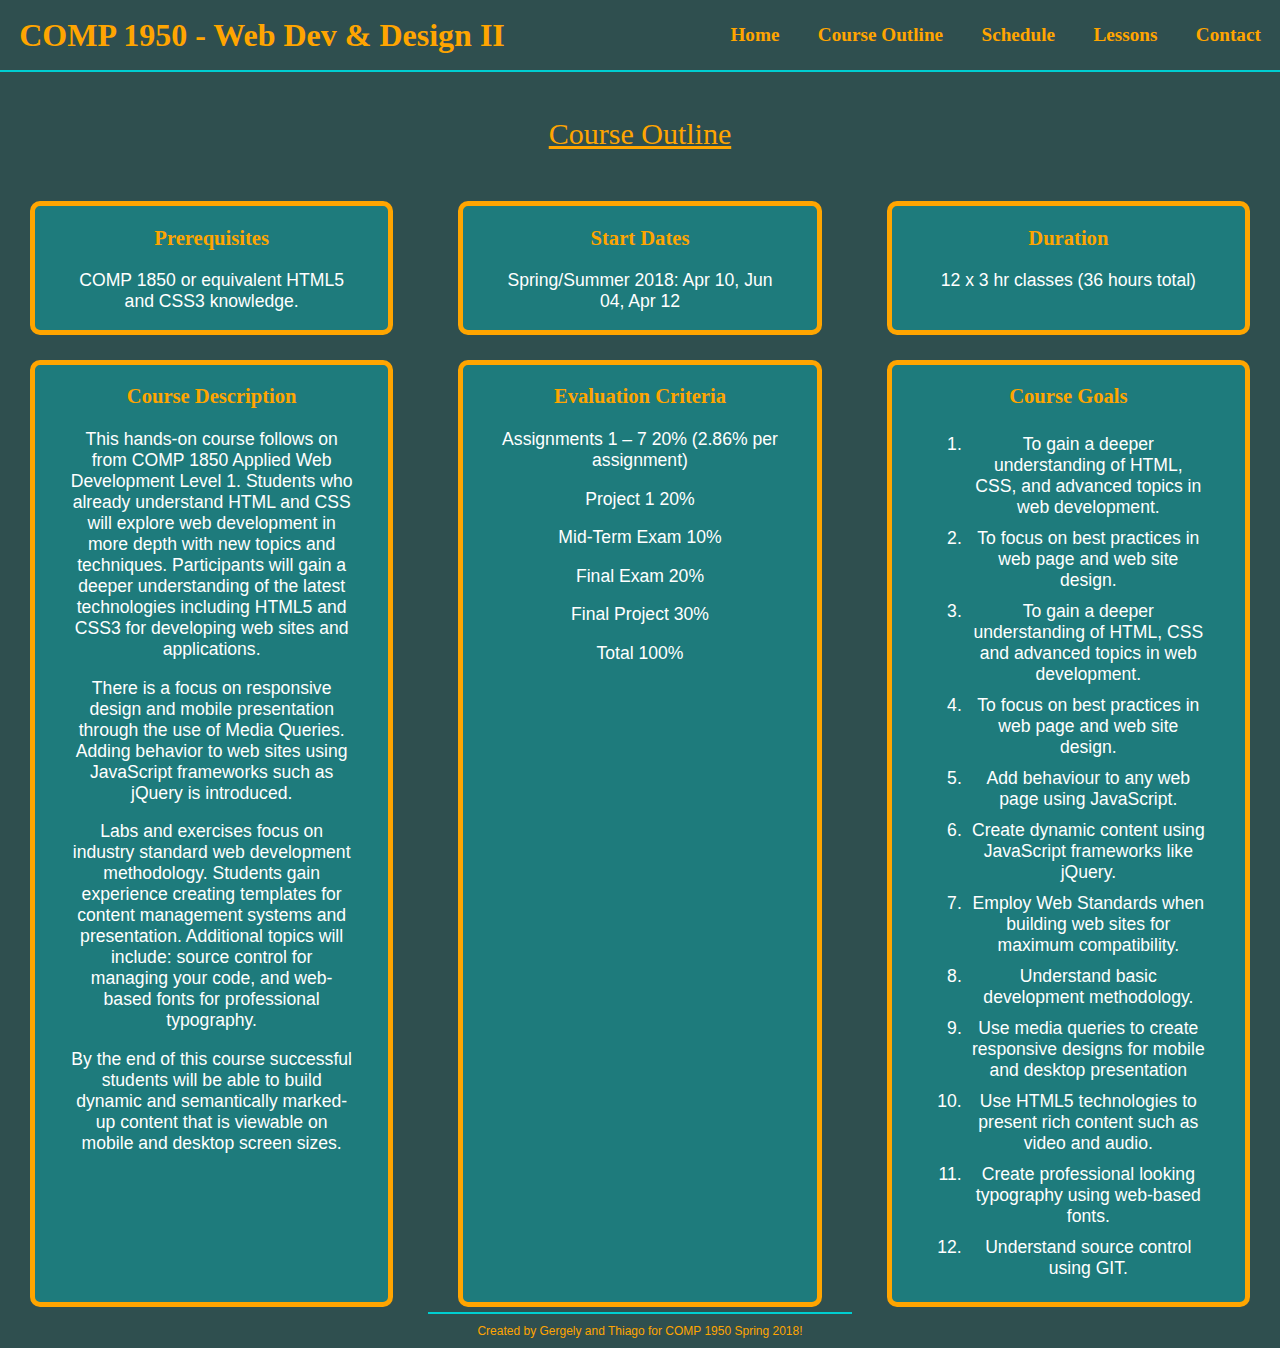
==== commit 96d32ac2: "class .main-outline created" ====
--- a/outline.html
+++ b/outline.html
@@ -29,7 +29,7 @@
         </nav>
     </header>
     
-    <main2>
+    <main class="main-outline">
             <div class="section-04">Course Outline</div>
 
 			<div class="section-05">
--- a/styles/styles.css
+++ b/styles/styles.css
@@ -311,16 +311,16 @@
     color: white;
     margin-right: 50px; }
 
-main2 {
+.main-outline {
   display: grid;
   grid-template-columns: repeat(3, 1fr);
   grid-row: auto;
   grid-gap: 5px;
   text-align: center; }
-  main2 h3 {
+  .main-outline h3 {
     color: orange;
     font-family: 'Play'; }
-  main2 .section-04 {
+  .main-outline .section-04 {
     grid-column: 1 / 4;
     grid-row: 1 / 2;
     padding-left: 35px;
@@ -332,7 +332,7 @@
     border-top: 2px solid darkturquoise;
     color: orange;
     text-decoration: underline; }
-  main2 .section-05 {
+  .main-outline .section-05 {
     grid-column: 1 / 2;
     grid-row: 2 / 3;
     padding-left: 35px;
@@ -344,7 +344,7 @@
     background-color: rgba(0, 206, 209, 0.35);
     margin-left: 30px;
     margin-right: 30px; }
-  main2 .section-06 {
+  .main-outline .section-06 {
     grid-column: 2 / 3;
     grid-row: 2 / 3;
     padding-left: 35px;
@@ -356,7 +356,7 @@
     background-color: rgba(0, 206, 209, 0.35);
     margin-left: 30px;
     margin-right: 30px; }
-  main2 .section-07 {
+  .main-outline .section-07 {
     grid-column: 3 / 4;
     grid-row: 2 / 3;
     padding-left: 35px;
@@ -368,7 +368,7 @@
     background-color: rgba(0, 206, 209, 0.35);
     margin-left: 30px;
     margin-right: 30px; }
-  main2 .section-08 {
+  .main-outline .section-08 {
     grid-column: 1 / 2;
     grid-row: 3 / 4;
     padding-left: 35px;
@@ -381,7 +381,7 @@
     margin-left: 30px;
     margin-right: 30px;
     margin-top: 20px; }
-  main2 .section-09 {
+  .main-outline .section-09 {
     grid-column: 3 / 4;
     grid-row: 3 / 4;
     padding-left: 35px;
@@ -394,9 +394,9 @@
     margin-left: 30px;
     margin-right: 30px;
     margin-top: 20px; }
-    main2 .section-09 li {
+    .main-outline .section-09 li {
       padding: 5px; }
-  main2 .section-10 {
+  .main-outline .section-10 {
     grid-column: 2 / 3;
     grid-row: 3 / 4;
     padding-left: 35px;
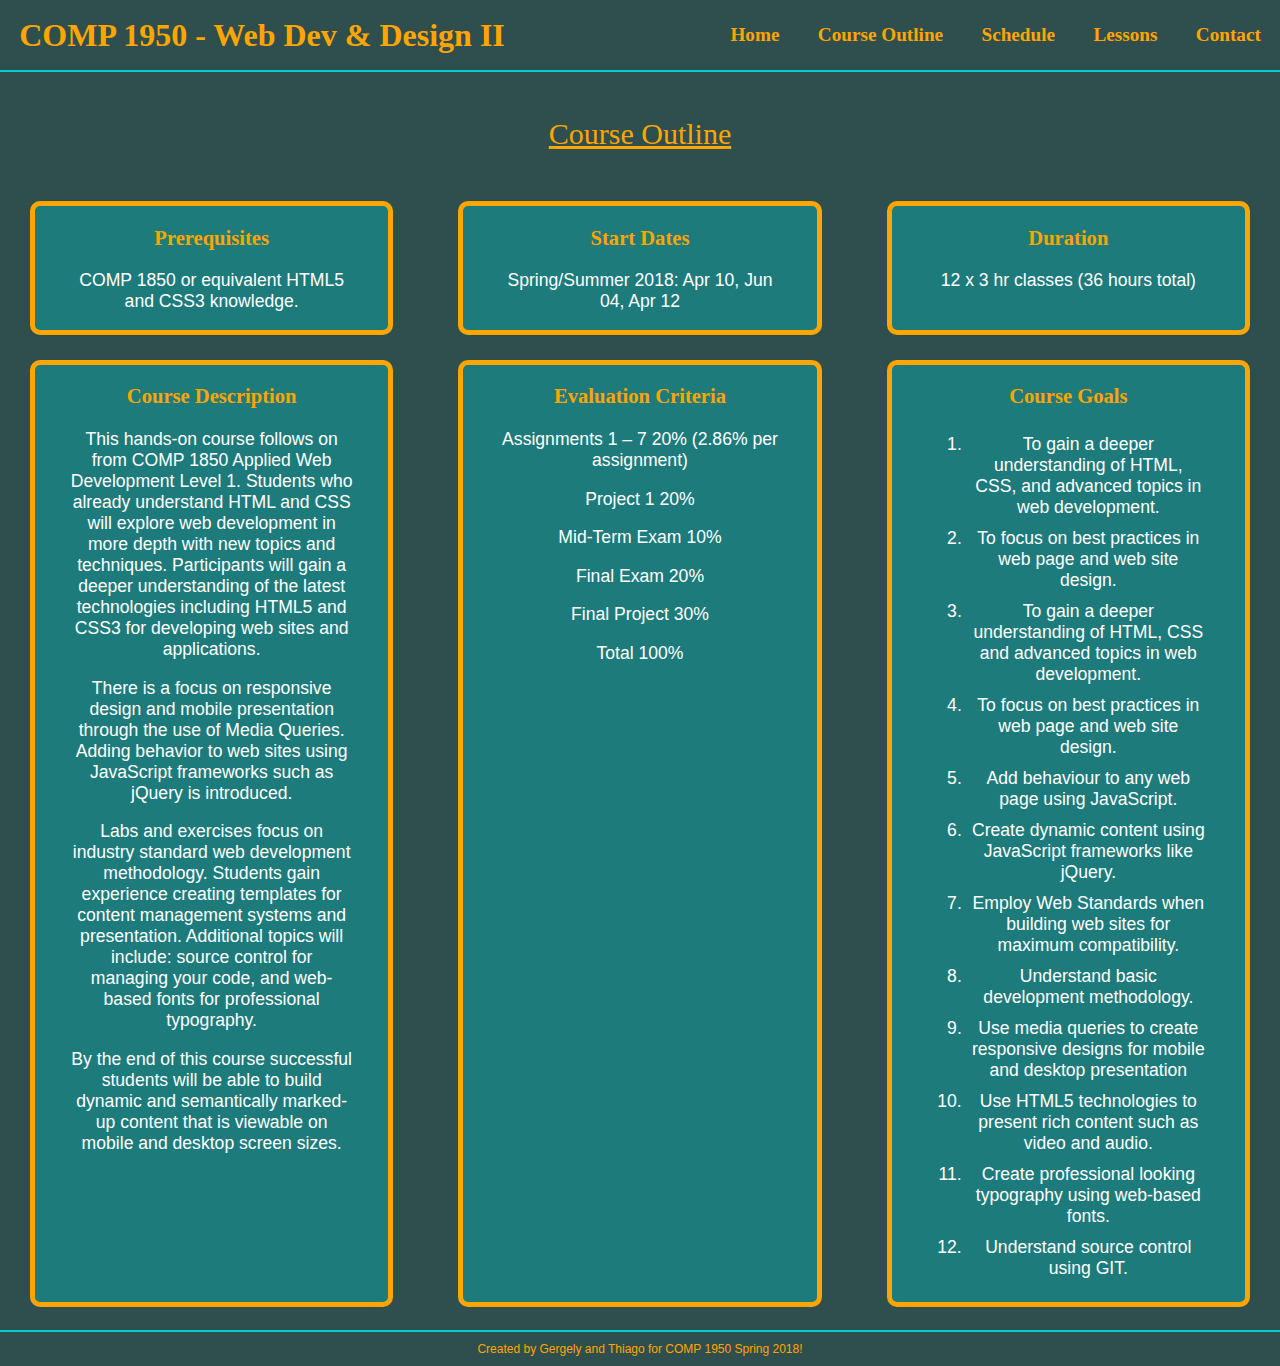
==== commit 63983cbd: "replace main2 to class main-outline" ====
--- a/outline.html
+++ b/outline.html
@@ -82,7 +82,7 @@
                 <p>Final Project		30%</p>
                 <p>Total			100%</p>
             </div>
-    </main2>
+    </main>
 
     <footer>
         <p>Created by Gergely and Thiago for COMP 1950 Spring 2018!</p>
--- a/styles/styles.css
+++ b/styles/styles.css
@@ -531,34 +531,34 @@
     padding-left: 15px;
     padding-right: 15px; }
 
-  main2 .section-04 {
+  .main-outline .section-04 {
     padding: 35px; }
-  main2 .section-05 {
+  .main-outline .section-05 {
     padding-left: 15px;
     padding-right: 15px;
     margin-left: 10px;
     margin-right: 10px; }
-  main2 .section-06 {
+  .main-outline .section-06 {
     padding-left: 15px;
     padding-right: 15px;
     margin-left: 10px;
     margin-right: 10px; }
-  main2 .section-07 {
+  .main-outline .section-07 {
     padding-left: 15px;
     padding-right: 15px;
     margin-left: 10px;
     margin-right: 10px; }
-  main2 .section-08 {
+  .main-outline .section-08 {
     padding-left: 15px;
     padding-right: 15px;
     margin-left: 10px;
     margin-right: 10px; }
-  main2 .section-09 {
+  .main-outline .section-09 {
     padding-left: 15px;
     padding-right: 15px;
     margin-left: 10px;
     margin-right: 10px; }
-  main2 .section-10 {
+  .main-outline .section-10 {
     padding-left: 15px;
     padding-right: 15px;
     margin-left: 10px;
@@ -728,47 +728,47 @@
       grid-column: 2 / 3;
       grid-row: 12 / 13; }
 
-  main2 {
+  .main-outline {
     grid-template-columns: .50fr .50fr;
     grid-row: auto;
     grid-gap: 5px;
     margin-left: 5px;
     margin-right: 5px; }
-    main2 .section-04 {
+    .main-outline .section-04 {
       grid-column: 1 / 3;
       grid-row: 1 / 2;
       padding: 20px; }
-    main2 .section-05 {
+    .main-outline .section-05 {
       grid-column: 1 / 2;
       grid-row: 2 / 3;
       padding: 5px;
       margin: 5px; }
-    main2 .section-06 {
+    .main-outline .section-06 {
       grid-column: 2 / 3;
       grid-row: 2 / 3;
       padding: 5px;
       margin: 5px; }
-    main2 .section-07 {
+    .main-outline .section-07 {
       grid-column: 1 / 2;
       grid-row: 3 / 4;
       padding: 5px;
       margin: 5px; }
-    main2 .section-10 {
+    .main-outline .section-10 {
       grid-column: 2 / 3;
       grid-row: 3 / 4;
       padding: 5px;
       margin: 5px; }
-    main2 .section-08 {
+    .main-outline .section-08 {
       grid-column: 1 / 2;
       grid-row: 4 / 5;
       padding: 5px;
       margin: 5px; }
-    main2 .section-09 {
+    .main-outline .section-09 {
       grid-column: 2 / 3;
       grid-row: 4 / 5;
       padding: 5px;
       margin: 5px; }
-    main2 .section-12 {
+    .main-outline .section-12 {
       color: white;
       border: 5px solid orange;
       border-radius: 10px;
@@ -776,7 +776,7 @@
       margin-left: 5px;
       grid-column: 1 / 2;
       grid-row: 1 / 2; }
-    main2 .section-13 {
+    .main-outline .section-13 {
       color: white;
       border: 5px solid orange;
       border-radius: 10px;
@@ -784,7 +784,7 @@
       margin-right: 5px;
       grid-column: 2 / 3;
       grid-row: 1 / 2; }
-    main2 .section-14 {
+    .main-outline .section-14 {
       color: white;
       border: 5px solid orange;
       border-radius: 10px;
@@ -793,7 +793,7 @@
       grid-row: 2 / 3;
       margin-right: 0px;
       margin-left: 5px; }
-    main2 .section-15 {
+    .main-outline .section-15 {
       color: white;
       border: 5px solid orange;
       border-radius: 10px;
@@ -802,7 +802,7 @@
       margin-right: 5px;
       grid-column: 2 / 3;
       grid-row: 2 / 3; }
-    main2 .section-16 {
+    .main-outline .section-16 {
       color: white;
       border: 5px solid orange;
       border-radius: 10px;
@@ -810,7 +810,7 @@
       margin-left: 5px;
       grid-column: 1 / 2;
       grid-row: 3 / 4; }
-    main2 .section-17 {
+    .main-outline .section-17 {
       color: white;
       border: 5px solid orange;
       border-radius: 10px;
@@ -818,7 +818,7 @@
       margin-right: 5px;
       grid-column: 2 / 3;
       grid-row: 3 / 4; }
-    main2 .section-18 {
+    .main-outline .section-18 {
       color: white;
       border: 5px solid orange;
       border-radius: 10px;
@@ -826,7 +826,7 @@
       margin-left: 5px;
       grid-column: 1 / 2;
       grid-row: 4 / 5; }
-    main2 .section-19 {
+    .main-outline .section-19 {
       color: white;
       border: 5px solid orange;
       border-radius: 10px;
@@ -834,7 +834,7 @@
       margin-right: 5px;
       grid-column: 2 / 3;
       grid-row: 4 / 5; }
-    main2 .section-20 {
+    .main-outline .section-20 {
       color: white;
       border: 5px solid orange;
       border-radius: 10px;
@@ -843,7 +843,7 @@
       margin-left: 5px;
       grid-column: 1 / 2;
       grid-row: 5 / 6; }
-    main2 .section-21 {
+    .main-outline .section-21 {
       color: white;
       border: 5px solid orange;
       border-radius: 10px;
@@ -852,7 +852,7 @@
       margin-right: 5px;
       grid-column: 2 / 3;
       grid-row: 5 / 6; }
-    main2 .section-22 {
+    .main-outline .section-22 {
       color: white;
       border: 5px solid orange;
       border-radius: 10px;
@@ -860,7 +860,7 @@
       margin-left: 5px;
       grid-column: 1 / 2;
       grid-row: 6 / 7; }
-    main2 .section-23 {
+    .main-outline .section-23 {
       color: white;
       border: 5px solid orange;
       border-radius: 10px;
@@ -1135,62 +1135,62 @@
       grid-column: 2 / 3;
       grid-row: 12 / 13; }
 
-  main2 {
+  .main-outline {
     grid-template-columns: .1fr 1fr .1fr;
     grid-row: auto;
     grid-gap: 5px; }
-    main2 h2 {
+    .main-outline h2 {
       font-size: 18px; }
-    main2 h3 {
+    .main-outline h3 {
       font-size: 18px; }
-    main2 p, main2 li {
+    .main-outline p, .main-outline li {
       font-size: 15px; }
-    main2 .section-01 {
+    .main-outline .section-01 {
       grid-column: 2 / 3;
       grid-row: 1;
       margin-left: 0; }
-    main2 .section-02 {
+    .main-outline .section-02 {
       grid-column: 2 / 3;
       grid-row: 2; }
-    main2 .section-03 {
+    .main-outline .section-03 {
       grid-column: 2 / 3;
       grid-row: 3;
       margin-right: 0; }
-    main2 .section-04 {
+    .main-outline .section-04 {
       ggrid-column: 2 / 3;
       grid-row: 1;
       padding: 20px; }
-    main2 .section-05 {
+    .main-outline .section-05 {
       grid-column: 2 / 3;
       grid-row: 2;
       padding: 10px;
       margin: 10px; }
-    main2 .section-06 {
+    .main-outline .section-06 {
       grid-column: 2 / 3;
       grid-row: 3;
       padding: 10px;
       margin: 10px; }
-    main2 .section-07 {
+    .main-outline .section-07 {
       grid-column: 2 / 3;
       grid-row: 4;
       padding: 10px;
       margin: 10px; }
-    main2 .section-10 {
+    .main-outline .section-10 {
       grid-column: 2 / 3;
       grid-row: 5;
       padding: 10px;
       margin: 10px; }
-    main2 .section-08 {
+    .main-outline .section-08 {
       grid-column: 2 / 3;
       grid-row: 6;
       padding: 10px;
       margin: 10px; }
-    main2 .section-09 {
+    .main-outline .section-09 {
       grid-column: 2 / 3;
       grid-row: 7;
       padding: 10px;
       margin: 10px; }
-    main2 .section-12 {
+    .main-outline .section-12 {
       color: white;
       border: 5px solid orange;
       border-radius: 10px;
@@ -1199,7 +1199,7 @@
       margin-right: 10px;
       grid-column: 2 / 3;
       grid-row: 1 / 2; }
-    main2 .section-13 {
+    .main-outline .section-13 {
       color: white;
       border: 5px solid orange;
       border-radius: 10px;
@@ -1208,7 +1208,7 @@
       margin-right: 10px;
       grid-column: 2 / 3;
       grid-row: 2 / 3; }
-    main2 .section-14 {
+    .main-outline .section-14 {
       color: white;
       border: 5px solid orange;
       border-radius: 10px;
@@ -1217,7 +1217,7 @@
       margin-right: 10px;
       grid-column: 2 / 3;
       grid-row: 3 / 4; }
-    main2 .section-15 {
+    .main-outline .section-15 {
       color: white;
       border: 5px solid orange;
       border-radius: 10px;
@@ -1226,7 +1226,7 @@
       margin-right: 10px;
       grid-column: 2 / 3;
       grid-row: 4 / 5; }
-    main2 .section-16 {
+    .main-outline .section-16 {
       color: white;
       border: 5px solid orange;
       border-radius: 10px;
@@ -1235,7 +1235,7 @@
       margin-right: 10px;
       grid-column: 2 / 3;
       grid-row: 5 / 6; }
-    main2 .section-17 {
+    .main-outline .section-17 {
       color: white;
       border: 5px solid orange;
       border-radius: 10px;
@@ -1244,7 +1244,7 @@
       margin-right: 10px;
       grid-column: 2 / 3;
       grid-row: 6 / 7; }
-    main2 .section-18 {
+    .main-outline .section-18 {
       color: white;
       border: 5px solid orange;
       border-radius: 10px;
@@ -1253,7 +1253,7 @@
       margin-right: 10px;
       grid-column: 2 / 3;
       grid-row: 7 / 8; }
-    main2 .section-19 {
+    .main-outline .section-19 {
       color: white;
       border: 5px solid orange;
       border-radius: 10px;
@@ -1262,7 +1262,7 @@
       margin-right: 10px;
       grid-column: 2 / 3;
       grid-row: 8 / 9; }
-    main2 .section-20 {
+    .main-outline .section-20 {
       color: white;
       border: 5px solid orange;
       border-radius: 10px;
@@ -1271,7 +1271,7 @@
       margin-right: 10px;
       grid-column: 2 / 3;
       grid-row: 9 / 10; }
-    main2 .section-21 {
+    .main-outline .section-21 {
       color: white;
       border: 5px solid orange;
       border-radius: 10px;
@@ -1280,7 +1280,7 @@
       margin-right: 10px;
       grid-column: 2 / 3;
       grid-row: 10 / 11; }
-    main2 .section-22 {
+    .main-outline .section-22 {
       color: white;
       border: 5px solid orange;
       border-radius: 10px;
@@ -1289,7 +1289,7 @@
       margin-right: 10px;
       grid-column: 2 / 3;
       grid-row: 11 / 12; }
-    main2 .section-23 {
+    .main-outline .section-23 {
       color: white;
       border: 5px solid orange;
       border-radius: 10px;
@@ -1617,62 +1617,62 @@
     main p {
       font-size: 12px; }
 
-  main2 {
+  .main-outline {
     grid-template-columns: .1fr 1fr .1fr;
     grid-row: auto;
     grid-gap: 5px; }
-    main2 h2 {
+    .main-outline h2 {
       font-size: 18px; }
-    main2 h3 {
+    .main-outline h3 {
       font-size: 18px; }
-    main2 p, main2 li {
+    .main-outline p, .main-outline li {
       font-size: 15px; }
-    main2 .section-01 {
+    .main-outline .section-01 {
       grid-column: 2 / 3;
       grid-row: 1;
       margin-left: 0; }
-    main2 .section-02 {
+    .main-outline .section-02 {
       grid-column: 2 / 3;
       grid-row: 2; }
-    main2 .section-03 {
+    .main-outline .section-03 {
       grid-column: 2 / 3;
       grid-row: 3;
       margin-right: 0; }
-    main2 .section-04 {
+    .main-outline .section-04 {
       ggrid-column: 2 / 3;
       grid-row: 1;
       padding: 20px; }
-    main2 .section-05 {
+    .main-outline .section-05 {
       grid-column: 2 / 3;
       grid-row: 2;
       padding: 10px;
       margin: 10px; }
-    main2 .section-06 {
+    .main-outline .section-06 {
       grid-column: 2 / 3;
       grid-row: 3;
       padding: 10px;
       margin: 10px; }
-    main2 .section-07 {
+    .main-outline .section-07 {
       grid-column: 2 / 3;
       grid-row: 4;
       padding: 10px;
       margin: 10px; }
-    main2 .section-10 {
+    .main-outline .section-10 {
       grid-column: 2 / 3;
       grid-row: 5;
       padding: 10px;
       margin: 10px; }
-    main2 .section-08 {
+    .main-outline .section-08 {
       grid-column: 2 / 3;
       grid-row: 6;
       padding: 10px;
       margin: 10px; }
-    main2 .section-09 {
+    .main-outline .section-09 {
       grid-column: 2 / 3;
       grid-row: 7;
       padding: 10px;
       margin: 10px; }
-    main2 .section-12 {
+    .main-outline .section-12 {
       color: white;
       border: 5px solid orange;
       border-radius: 10px;
@@ -1681,7 +1681,7 @@
       margin-right: 10px;
       grid-column: 2 / 3;
       grid-row: 1 / 2; }
-    main2 .section-13 {
+    .main-outline .section-13 {
       color: white;
       border: 5px solid orange;
       border-radius: 10px;
@@ -1690,7 +1690,7 @@
       margin-right: 10px;
       grid-column: 2 / 3;
       grid-row: 2 / 3; }
-    main2 .section-14 {
+    .main-outline .section-14 {
       color: white;
       border: 5px solid orange;
       border-radius: 10px;
@@ -1699,7 +1699,7 @@
       margin-right: 10px;
       grid-column: 2 / 3;
       grid-row: 3 / 4; }
-    main2 .section-15 {
+    .main-outline .section-15 {
       color: white;
       border: 5px solid orange;
       border-radius: 10px;
@@ -1708,7 +1708,7 @@
       margin-right: 10px;
       grid-column: 2 / 3;
       grid-row: 4 / 5; }
-    main2 .section-16 {
+    .main-outline .section-16 {
       color: white;
       border: 5px solid orange;
       border-radius: 10px;
@@ -1717,7 +1717,7 @@
       margin-right: 10px;
       grid-column: 2 / 3;
       grid-row: 5 / 6; }
-    main2 .section-17 {
+    .main-outline .section-17 {
       color: white;
       border: 5px solid orange;
       border-radius: 10px;
@@ -1726,7 +1726,7 @@
       margin-right: 10px;
       grid-column: 2 / 3;
       grid-row: 6 / 7; }
-    main2 .section-18 {
+    .main-outline .section-18 {
       color: white;
       border: 5px solid orange;
       border-radius: 10px;
@@ -1735,7 +1735,7 @@
       margin-right: 10px;
       grid-column: 2 / 3;
       grid-row: 7 / 8; }
-    main2 .section-19 {
+    .main-outline .section-19 {
       color: white;
       border: 5px solid orange;
       border-radius: 10px;
@@ -1744,7 +1744,7 @@
       margin-right: 10px;
       grid-column: 2 / 3;
       grid-row: 8 / 9; }
-    main2 .section-20 {
+    .main-outline .section-20 {
       color: white;
       border: 5px solid orange;
       border-radius: 10px;
@@ -1753,7 +1753,7 @@
       margin-right: 10px;
       grid-column: 2 / 3;
       grid-row: 9 / 10; }
-    main2 .section-21 {
+    .main-outline .section-21 {
       color: white;
       border: 5px solid orange;
       border-radius: 10px;
@@ -1762,7 +1762,7 @@
       margin-right: 10px;
       grid-column: 2 / 3;
       grid-row: 10 / 11; }
-    main2 .section-22 {
+    .main-outline .section-22 {
       color: white;
       border: 5px solid orange;
       border-radius: 10px;
@@ -1771,7 +1771,7 @@
       margin-right: 10px;
       grid-column: 2 / 3;
       grid-row: 11 / 12; }
-    main2 .section-23 {
+    .main-outline .section-23 {
       color: white;
       border: 5px solid orange;
       border-radius: 10px;
@@ -1780,11 +1780,11 @@
       margin-right: 10px;
       grid-column: 2 / 3;
       grid-row: 12 / 13; }
-    main2 h3 {
+    .main-outline h3 {
       font-size: 15px; }
-    main2 p, main2 li {
+    .main-outline p, .main-outline li {
       font-size: 12px; }
-    main2 .section-04 {
+    .main-outline .section-04 {
       font-size: 18px;
       padding: 15px; }
 
